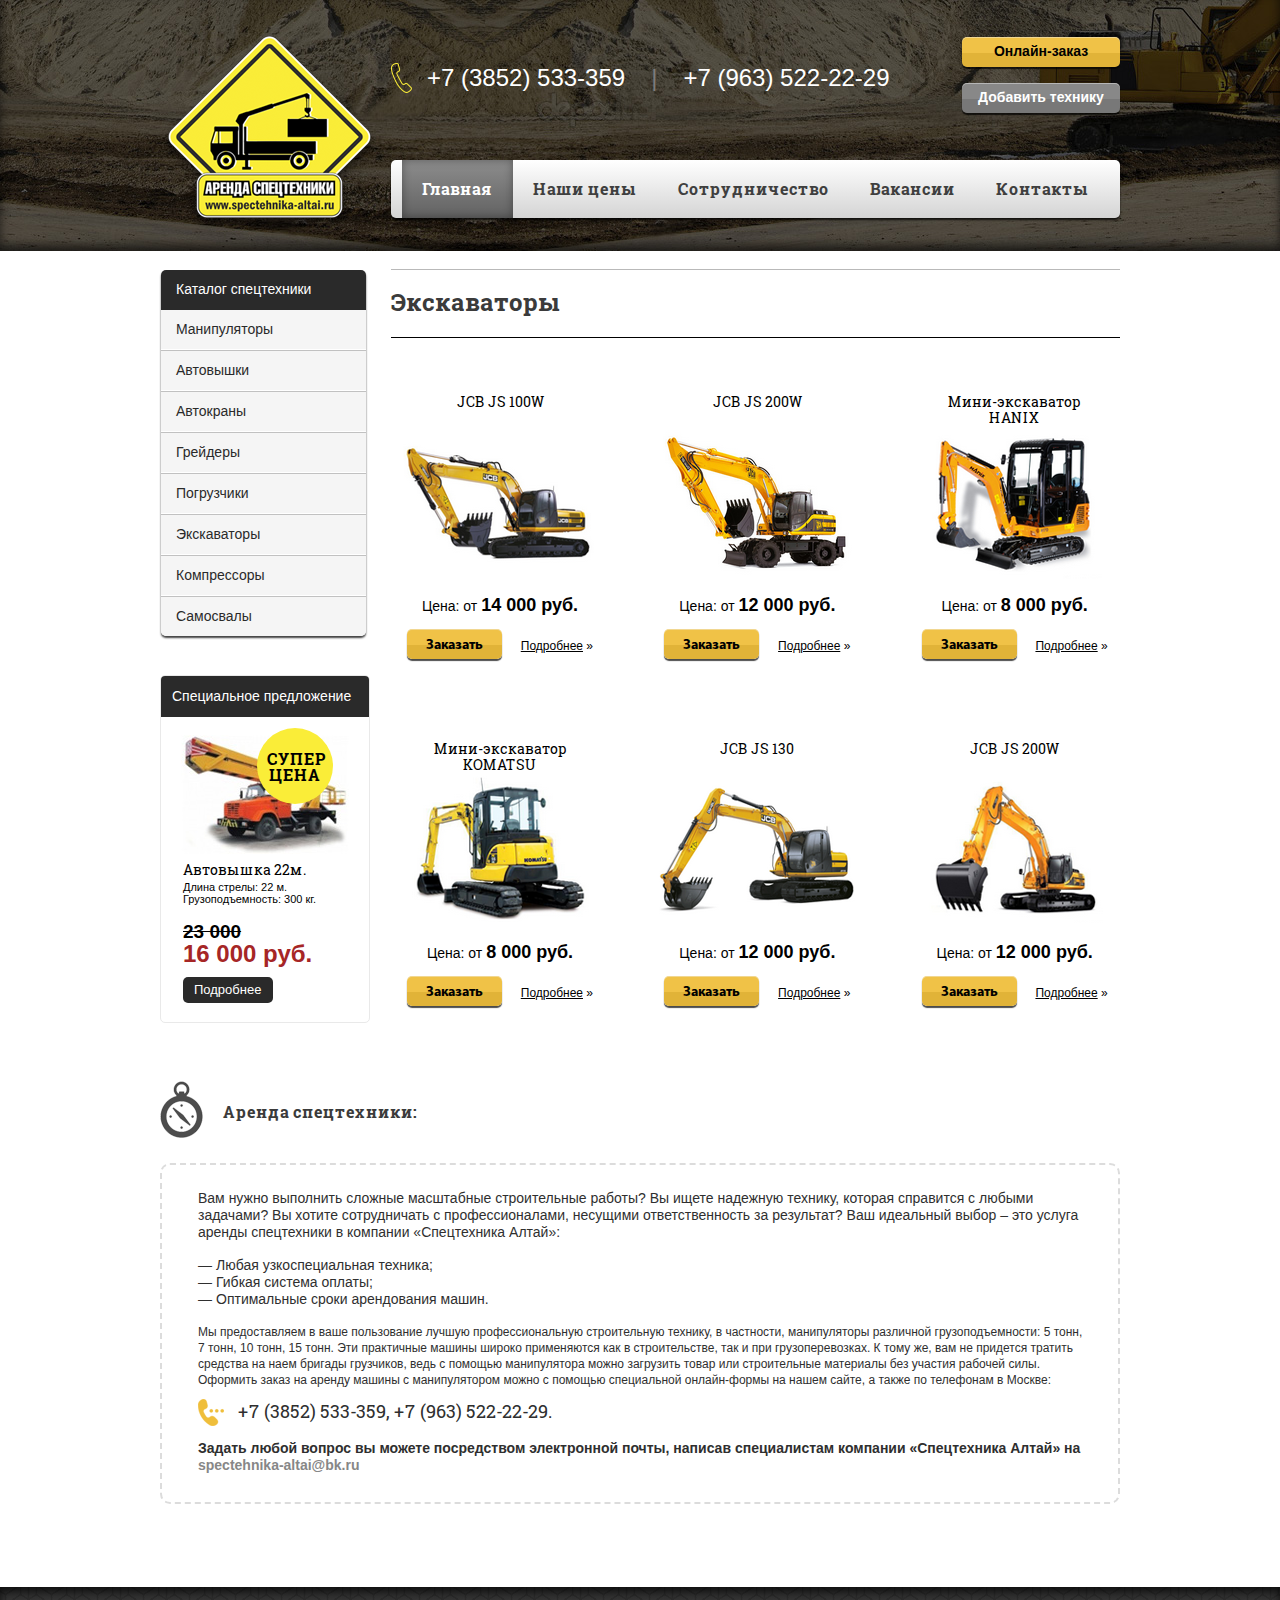
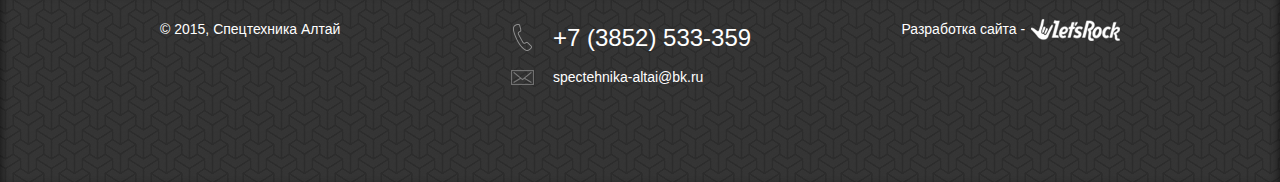
==== index.html @ f91bedd1 "original" ====
﻿<!DOCTYPE html>
<html>
<head>
	<title>Аренда спецтехники</title>
	<meta http-equiv="content-type" content="text/html; charset=utf-8">
	<meta name="viewport" content="width=1000, user-scalable=yes">
	<link href="./favicon.ico" rel="shortcut icon" type="image/x-icon">
	<link href="./css/style.css" rel="stylesheet" type="text/css" title="compact">
	<link href="./css/animate.css" rel="stylesheet" type="text/css" title="compact">
	<script type="text/javascript" src="./js/jquery.js"></script>
	<script type="text/javascript" src="./js/dynamic.js"></script>
</head>
<body>
	<div class="wrapper">
		<div class="header">
			<img src="./img/logo.png" width="219" height="198" class="logo" alt="">
			<ul class="phone">
				<li>+7 (3852) 533-359</li>
				<li>+7 (963) 522-22-29</li>
			</ul>
			<div class="buttons">
				<button class="request">Онлайн-заказ</button>
				<button class="add">Добавить технику</button>
			</div>
			<ul class="menu">
				<li class="active"><a href="#"><span>Главная</span></a></li>
				<li><a href="#"><span>Наши цены</span></a></li>
				<li><a href="#"><span>Сотрудничество</span></a></li>
				<li><a href="#"><span>Вакансии</span></a></li>
				<li><a href="#"><span>Контакты</span></a></li>
			</ul>
		</div>
		<div class="content">
			<div class="side">
				<div class="nav">
					<h3>Каталог спецтехники</h3>
					<ul>
						<li><a href="#">Манипуляторы</a></li>
						<li><a href="#">Автовышки</a></li>
						<li><a href="#">Автокраны</a></li>
						<li><a href="#">Грейдеры</a></li>
						<li><a href="#">Погрузчики</a></li>
						<li><a href="#">Экскаваторы</a></li>
						<li><a href="#">Компрессоры</a></li>
						<li><a href="#">Самосвалы</a></li>
					</ul>
				</div>
				<div class="special">
					<h3>Специальное предложение</h3>
					<div>
						<h6><span>Супер цена</span></h6>
						<img src="./pic/special.jpg" width="169" height="119" alt="">
					</div>
					<h5>Автовышка 22м.</h5>
					<p>Длина стрелы: 22 м.</p>
					<p>Грузоподъемность: 300 кг.</p>
					<h4><span>23 000</span> <strong>16 000 руб.</strong></h4>
					<button>Подробнее</button>
				</div>
			</div>
			<div class="core">
				<h1>Экскаваторы</h1>
				<ul class="grid">
					<li>
						<h3><a href="#"><span>JCB JS 100W</span></a></h3>
						<div>
							<img src="./pic/grid1.png" width="195" height="128" alt="">
						</div>
						<h4>Цена: от <strong>14 000 руб.</strong></h4>
						<button>Заказать</button>
						<h6><a href="#"><span>Подробнее</span></a></h6>
					</li>
					<li>
						<h3><a href="#"><span>JCB JS 200W</span></a></h3>
						<div>
							<img src="./pic/grid2.png" width="189" height="150" alt="">
						</div>
						<h4>Цена: от <strong>12 000 руб.</strong></h4>
						<button>Заказать</button>
						<h6><a href="#"><span>Подробнее</span></a></h6>
					</li>
					<li>
						<h3><a href="#">Мини-экскаватор <span>HANIX</span></a></h3>
						<div>
							<img src="./pic/grid3.png" width="174" height="150" alt="">
						</div>
						<h4>Цена: от <strong>8 000 руб.</strong></h4>
						<button>Заказать</button>
						<h6><a href="#"><span>Подробнее</span></a></h6>
					</li>
					<li>
						<h3><a href="#">Мини-экскаватор <span>KOMATSU</span></a></h3>
						<div>
							<img src="./pic/grid4.png" width="179" height="150" alt="">
						</div>
						<h4>Цена: от <strong>8 000 руб.</strong></h4>
						<button>Заказать</button>
						<h6><a href="#"><span>Подробнее</span></a></h6>
					</li>
					<li>
						<h3><a href="#"><span>JCB JS 130</span></a></h3>
						<div>
							<img src="./pic/grid5.png" width="196" height="142" alt="">
						</div>
						<h4>Цена: от <strong>12 000 руб.</strong></h4>
						<button>Заказать</button>
						<h6><a href="#"><span>Подробнее</span></a></h6>
					</li>
					<li>
						<h3><a href="#"><span>JCB JS 200W</span></a></h3>
						<div>
							<img src="./pic/grid6.png" width="177" height="143" alt="">
						</div>
						<h4>Цена: от <strong>12 000 руб.</strong></h4>
						<button>Заказать</button>
						<h6><a href="#"><span>Подробнее</span></a></h6>
					</li>
				</ul>
			</div>
		</div>
		<div class="lease">
			<h2>Аренда спецтехники:</h2>
			<div>
				<p>Вам нужно выполнить сложные масштабные строительные работы? Вы ищете надежную технику, которая справится с любыми задачами? Вы хотите сотрудничать с профессионалами, несущими ответственность за результат? Ваш идеальный выбор – это услуга аренды спецтехники в компании «Спецтехника Алтай»:</p>
				<ul>
					<li>Любая узкоспециальная техника;</li>
					<li>Гибкая система оплаты;</li>
					<li>Оптимальные сроки арендования машин.</li>
				</ul>
				</p>Мы предоставляем в ваше пользование лучшую профессиональную строительную технику, в частности, манипуляторы различной грузоподъемности: 5 тонн, 7 тонн, 10 тонн, 15 тонн. Эти практичные машины широко применяются как в строительстве, так и при грузоперевозках. К тому же, вам не придется тратить средства на наем бригады грузчиков, ведь с помощью манипулятора можно загрузить товар или строительные материалы без участия рабочей силы. Оформить заказ на аренду машины с манипулятором можно с помощью специальной онлайн-формы на нашем сайте, а также по телефонам в Москве:</p>
				<h5>+7 (3852) 533-359, +7 (963) 522-22-29.</h5>
				<h6>Задать любой вопрос вы можете посредством электронной почты, написав специалистам компании «Спецтехника Алтай» на <a href="#">spectehnika-altai@bk.ru</a></h6>
			</div>
		</div>
		<div class="clear"></div>
	</div>
	<div class="footer">
		<h6>© 2015, Спецтехника Алтай</h6>
		<div>
			<h3>+7 (3852) 533-359</h3>
			<p>spectehnika-altai@bk.ru</p>
		</div>
		<h5>Разработка сайта - <img src="./img/letsrock_logo.png" width="89" height="22" alt=""></h5>
	</div>
	<div class="fade"></div>
	<div class="modal animated" data-modal="request">
		<h3>Добавить технику</h3>
		<p><span>Ваше имя*</span> <input type="text"></p>
		<p><span>Ваш E-mail:*</span> <input type="text"></p>
		<p><span>Телефон:*</span> <input type="text"></p>
		<p><span>Наименование техники:*</span> <input type="text"></p>
		<h5>
			<span><em>Добавить фото</em></span>
			<input type="file">
		</h5>
		<p><span>Описание:*</span> <textarea cols="100" rows="5"></textarea></p>
		<button>Отправить</button>
		<h6>* - Поля обязательные к заполнению.</h6>
	</div>
	<div class="modal animated" data-modal="add">
		<h3>Online заказ</h3>
		<p><span>Ваше имя*</span> <input type="text"></p>
		<p><span>Ваш E-mail:*</span> <input type="text"></p>
		<p><span>Телефон:*</span> <input type="text"></p>
		<p><span>Сообщение:*</span> <textarea cols="100" rows="5"></textarea></p>
		<button>Отправить</button>
		<h6>* - Поля обязательные к заполнению.</h6>
	</div>
</body>
</html>
---- css/style.css ----
﻿/* Fonts */

@font-face {
    font-family:'Roboto Slab';
    src:url('../fonts/robotoslab.eot');
    src:url('../fonts/robotoslab.eot?#iefix') format('embedded-opentype'),
        url('../fonts/robotoslab.woff') format('woff'),
        url('../fonts/robotoslab.ttf') format('truetype');
    font-weight:normal;
    font-style:normal;
}
@font-face {
    font-family:'Roboto Slab';
    src:url('../fonts/robotoslabb.eot');
    src:url('../fonts/robotoslabb.eot?#iefix') format('embedded-opentype'),
        url('../fonts/robotoslabb.woff') format('woff'),
        url('../fonts/robotoslabb.ttf') format('truetype');
    font-weight:bold;
    font-style:normal;
}
@font-face {
    font-family:'Myriad Pro';
    src:url('../fonts/myriadprob.eot');
    src:url('../fonts/myriadprob.eot?#iefix') format('embedded-opentype'),
        url('../fonts/myriadprob.woff') format('woff'),
        url('../fonts/myriadprob.ttf') format('truetype');
    font-weight:bold;
    font-style:normal;
}

/* Default */

html {
	height:100%;
}
body {
	width:100%;
	height:100%;
	color:#000000;
	font-size:12px;
	line-height:16px;
	font-family:'Arial', sans-serif;
	padding:0;
	margin:0;
	background:#ffffff;
}
p {
	text-indent:0;
	padding:0;
	margin:0 0 16px;
}
table {
	margin:0 0 16px;
	border-collapse:collapse;
}
table td {
	padding:0;
}
:focus {
	outline:none;
}
img {
	padding:0;
	margin:0;
	border:0;
}
a {
	color:#000000;
	text-decoration:underline;
}
a:hover {
	text-decoration:none;
}
form {
	margin:0;
}
ul {
	margin:0 0 10px 16px;
	padding:0;
}
ul li {
	padding:0;
	list-style:none;
}
ol {
	margin:0 0 10px 18px;
	padding:0;
}
* +html ol {
	padding:0 0 0 5px;
}
ol li {
	padding:0 0 0 16px;
}
input, select, textarea {
	color:#000000;
	font-size:12px;
	font-family:'Arial', sans-serif;
	padding:0;
	margin:0;
	background:none;
	border:0;
	-moz-box-shadow:border-box;
	-webkit-box-shadow:border-box;
	box-sizing:border-box;
}
textarea {
	overflow:auto;
}
button {
	font-family:'Arial', sans-serif;
	margin:0;
	border:0;
	-moz-box-shadow:border-box;
	-webkit-box-shadow:border-box;
	box-sizing:border-box;
}
button::-moz-focus-inner {
	padding:0;
	border:0;
}
::-webkit-input-placeholder {
	color:#000000;
}
:-moz-placeholder {
	color:#000000;
}
::-moz-placeholder {
	color:#000000;
}
:-ms-input-placeholder {
	color:#000000;
}
.wrapper {
	position:relative;
	min-width:1000px;
	min-height:100%;
	margin:0 auto;
}

/* Header */

.header {
	position:relative;
	height:251px;
	background:url('../img/header_bg.jpg') no-repeat left top;
	-webkit-background-size:cover;
	-moz-background-size:cover;
	-o-background-size:cover;
	background-size:cover;
}
.header:before {
	content:'';
	position:absolute;
	left:0;
	top:0;
	width:100%;
	height:100%;
	-webkit-box-shadow:inset 0 -6px 10px rgba(0,0,0,0.62);
	-moz-box-shadow:inset 0 -6px 10px rgba(0,0,0,0.62);
	box-shadow:inset 0 -6px 10px rgba(0,0,0,0.62);
}
.header .logo {
	position:absolute;
	left:50%;
	top:33px;
	margin-left:-480px;
}
.header .phone {
	position:absolute;
	left:50%;
	top:63px;
	padding:1px 0 1px 36px;
	margin:0 0 0 -249px;
	background:url('../img/phone_icon.png') no-repeat left top;
}
.header .phone li {
	float:left;
	color:#ffffff;
	font-size:24px;
	line-height:28px;
}
.header .phone li:before {
	content:'|';
	color:#7c7c7c;
	padding:0 26px;
}
.header .phone li:first-child:before {
	display:none;
}
.header .buttons {
	position:absolute;
	top:37px;
	width:158px;
	right:50%;
	margin:0 -480px 0 0;
}
.header .buttons button {
	width:100%;
	font-size:14px;
	line-height:18px;
	font-weight:bold;
	text-align:center;
	cursor:pointer;
	padding:5px 12px 7px;
	margin:0 0 16px;
	-webkit-border-radius:5px;
	-moz-border-radius:5px;
	border-radius:5px;
	-webkit-box-shadow:inset 0 1px 0 rgba(243,243,243,0.43), 0 2px 1px rgba(0,0,0,0.7);
	-moz-box-shadow:inset 0 1px 0 rgba(243,243,243,0.43), 0 2px 1px rgba(0,0,0,0.7);
	box-shadow:inset 0 1px 0 rgba(243,243,243,0.43), 0 2px 1px rgba(0,0,0,0.7);
}
.header .buttons button.request {
	color:#000000;
	background:#f0c247;
	background:-moz-linear-gradient(top,  #f0c247 0%, #f0c247 53%, #e1b338 53%, #e1b338 100%, #e1e1e1 100%, #e1e1e1 100%);
	background:-webkit-gradient(linear, left top, left bottom, color-stop(0%,#f0c247), color-stop(53%,#f0c247), color-stop(53%,#e1b338), color-stop(100%,#e1b338), color-stop(100%,#e1e1e1), color-stop(100%,#e1e1e1));
	background:-webkit-linear-gradient(top,  #f0c247 0%,#f0c247 53%,#e1b338 53%,#e1b338 100%,#e1e1e1 100%,#e1e1e1 100%);
	background:-o-linear-gradient(top,  #f0c247 0%,#f0c247 53%,#e1b338 53%,#e1b338 100%,#e1e1e1 100%,#e1e1e1 100%);
	background:-ms-linear-gradient(top,  #f0c247 0%,#f0c247 53%,#e1b338 53%,#e1b338 100%,#e1e1e1 100%,#e1e1e1 100%);
	background:linear-gradient(to bottom,  #f0c247 0%,#f0c247 53%,#e1b338 53%,#e1b338 100%,#e1e1e1 100%,#e1e1e1 100%);
	filter:progid:DXImageTransform.Microsoft.gradient( startColorstr='#f0c247', endColorstr='#e1e1e1',GradientType=0 );
}
.header .buttons button.request:hover {
	background:#e1b338;
	background:-moz-linear-gradient(top,  #e1b338 0%, #e1b338 47%, #f0c247 47%, #f0c247 47%, #f0c247 100%, #888888 100%, #787878 100%);
	background:-webkit-gradient(linear, left top, left bottom, color-stop(0%,#e1b338), color-stop(47%,#e1b338), color-stop(47%,#f0c247), color-stop(47%,#f0c247), color-stop(100%,#f0c247), color-stop(100%,#888888), color-stop(100%,#787878));
	background:-webkit-linear-gradient(top,  #e1b338 0%,#e1b338 47%,#f0c247 47%,#f0c247 47%,#f0c247 100%,#888888 100%,#787878 100%);
	background:-o-linear-gradient(top,  #e1b338 0%,#e1b338 47%,#f0c247 47%,#f0c247 47%,#f0c247 100%,#888888 100%,#787878 100%);
	background:-ms-linear-gradient(top,  #e1b338 0%,#e1b338 47%,#f0c247 47%,#f0c247 47%,#f0c247 100%,#888888 100%,#787878 100%);
	background:linear-gradient(to bottom,  #e1b338 0%,#e1b338 47%,#f0c247 47%,#f0c247 47%,#f0c247 100%,#888888 100%,#787878 100%);
	filter:progid:DXImageTransform.Microsoft.gradient( startColorstr='#e1b338', endColorstr='#787878',GradientType=0 );
}
.header .buttons button.add {
	color:#ffffff;
	background:#888888;
	background:-moz-linear-gradient(top,  #888888 0%, #888888 53%, #787878 53%, #787878 100%, #e1b338 100%, #e1e1e1 100%);
	background:-webkit-gradient(linear, left top, left bottom, color-stop(0%,#888888), color-stop(53%,#888888), color-stop(53%,#787878), color-stop(100%,#787878), color-stop(100%,#e1b338), color-stop(100%,#e1e1e1));
	background:-webkit-linear-gradient(top,  #888888 0%,#888888 53%,#787878 53%,#787878 100%,#e1b338 100%,#e1e1e1 100%);
	background:-o-linear-gradient(top,  #888888 0%,#888888 53%,#787878 53%,#787878 100%,#e1b338 100%,#e1e1e1 100%);
	background:-ms-linear-gradient(top,  #888888 0%,#888888 53%,#787878 53%,#787878 100%,#e1b338 100%,#e1e1e1 100%);
	background:linear-gradient(to bottom,  #888888 0%,#888888 53%,#787878 53%,#787878 100%,#e1b338 100%,#e1e1e1 100%);
	filter:progid:DXImageTransform.Microsoft.gradient( startColorstr='#888888', endColorstr='#e1e1e1',GradientType=0 );
}
.header .buttons button.add:hover {
	background: #787878;
	background:-moz-linear-gradient(top,  #787878 0%, #787878 47%, #888888 47%, #888888 100%, #787878 100%, #e1b338 100%);
	background:-webkit-gradient(linear, left top, left bottom, color-stop(0%,#787878), color-stop(47%,#787878), color-stop(47%,#888888), color-stop(100%,#888888), color-stop(100%,#787878), color-stop(100%,#e1b338));
	background:-webkit-linear-gradient(top,  #787878 0%,#787878 47%,#888888 47%,#888888 100%,#787878 100%,#e1b338 100%);
	background:-o-linear-gradient(top,  #787878 0%,#787878 47%,#888888 47%,#888888 100%,#787878 100%,#e1b338 100%);
	background:-ms-linear-gradient(top,  #787878 0%,#787878 47%,#888888 47%,#888888 100%,#787878 100%,#e1b338 100%);
	background:linear-gradient(to bottom,  #787878 0%,#787878 47%,#888888 47%,#888888 100%,#787878 100%,#e1b338 100%);
	filter:progid:DXImageTransform.Microsoft.gradient( startColorstr='#787878', endColorstr='#e1b338',GradientType=0 );
}
.header .menu {
	overflow:hidden;
	position:absolute;
	left:50%;
	top:160px;
	width:729px;
	text-align:center;
	margin:0 0 0 -249px;
	-webkit-box-shadow:0 2px 2px rgba(0,0,0,0.75);
	-moz-box-shadow:0 2px 2px rgba(0,0,0,0.75);
	box-shadow:0 2px 2px rgba(0,0,0,0.75);
	background:#ffffff;
	background:-moz-linear-gradient(top,  #ffffff 0%, #d4d4d4 100%);
	background:-webkit-gradient(linear, left top, left bottom, color-stop(0%,#ffffff), color-stop(100%,#d4d4d4));
	background:-webkit-linear-gradient(top,  #ffffff 0%,#d4d4d4 100%);
	background:-o-linear-gradient(top,  #ffffff 0%,#d4d4d4 100%);
	background:-ms-linear-gradient(top,  #ffffff 0%,#d4d4d4 100%);
	background:linear-gradient(to bottom,  #ffffff 0%,#d4d4d4 100%);
	filter:progid:DXImageTransform.Microsoft.gradient( startColorstr='#ffffff', endColorstr='#d4d4d4',GradientType=0 );
	-webkit-border-radius:5px;
	-moz-border-radius:5px;
	border-radius:5px;
}
.header .menu li {
	display:inline-block;
	vertical-align:top;
	margin:0 0 0 -3px;
}
.header .menu li:first-child {
	margin-left:0;
}
.header .menu li a {
	display:block;
	color:#3f3f3f;
	font-size:16px;
	line-height:20px;
	font-weight:bold;
	font-family:'Roboto Slab', serif;
	text-decoration:none;
	padding:19px 21px 19px 20px;
}
.header .menu li a:hover span {
	text-decoration:underline;
}
.header .menu li.active a {
	color:#ffffff;
	background:#8d8d8d;
	background:-moz-linear-gradient(top,  #8d8d8d 0%, #626262 100%);
	background:-webkit-gradient(linear, left top, left bottom, color-stop(0%,#8d8d8d), color-stop(100%,#626262));
	background:-webkit-linear-gradient(top,  #8d8d8d 0%,#626262 100%);
	background:-o-linear-gradient(top,  #8d8d8d 0%,#626262 100%);
	background:-ms-linear-gradient(top,  #8d8d8d 0%,#626262 100%);
	background:linear-gradient(to bottom,  #8d8d8d 0%,#626262 100%);
	filter:progid:DXImageTransform.Microsoft.gradient( startColorstr='#8d8d8d', endColorstr='#626262',GradientType=0 );
	-webkit-box-shadow:inset 0 0 10px rgba(0,0,0,0.35);
	-moz-box-shadow:inset 0 0 10px rgba(0,0,0,0.35);
	box-shadow:inset 0 0 10px rgba(0,0,0,0.35);
}
.header .menu li.active a:hover span {
	text-decoration:none;
}

/* Index */

.content {
	position:relative;
	clear:both;
	overflow:hidden;
	width:960px;
	padding:18px 20px 21px;
	margin:0 auto;
}
.side {
	float:left;
	width:210px;
	margin:1px 0 0;
}
.side .nav {
	overflow:hidden;
	position:relative;
	margin:0 4px 39px 1px;
	-webkit-border-radius:5px;
	-moz-border-radius:5px;
	border-radius:5px;
	-webkit-box-shadow:0 2px 2px rgba(0,0,0,0.75);
	-moz-box-shadow:0 2px 2px rgba(0,0,0,0.75);
	box-shadow:0 2px 2px rgba(0,0,0,0.75);
}
.side .nav h3 {
	color:#ffffff;
	font-size:14px;
	line-height:17px;
	font-weight:normal;
	padding:11px 15px 12px;
	margin:0;
	background:#2a2a2a;
}
.side .nav ul {
	margin:0;
}
.side .nav ul li a {
	display:block;
	color:#2a2a2a;
	font-size:14px;
	line-height:17px;
	text-decoration:none;
	padding:11px 15px;
	background:#f5f5f5;
	border-top:1px solid #c1c1c1;
	border-bottom:1px solid #ffffff;
	transition:all 0.05s ease-in-out;
	-webkit-transition:all 0.05s ease-in-out;
	-moz-transition:all 0.05s ease-in-out;
	-o-transition:all 0.05s ease-in-out;
}
.side .nav ul li a:hover {
	background:#d7d7d7;
	border-top:1px solid #c9c9c9;
}
.side .nav ul li:first-child a {
	border-top-width:0;
}
.side .nav ul li:last-child a {
	border-bottom-width:0;
}
.side .special {
	overflow:hidden;
	padding:0 0 19px;
	margin:0 0 30px;
	background:#ffffff;
	border:1px solid #e9e9e9;
	-webkit-border-radius:5px;
	-moz-border-radius:5px;
	border-radius:5px;
}
.side .special h3 {
	color:#ffffff;
	font-size:14px;
	line-height:17px;
	font-weight:normal;
	padding:12px 11px 12px;
	margin:0 0 12px;
	background:#2a2a2a;
}
.side .special > div {
	position:relative;
	height:130px;
	margin:0 15px 3px;
}
.side .special > div img {
	position:absolute;
	top:0;
	right:0;
	bottom:0;
	left:0;
	max-width:178px;
	max-height:130px;
	margin:auto;
}
.side .special > div h6 {
	position:absolute;
	right:21px;
	top:-1px;
	z-index:1;
	width:76px;
	height:76px;
	font-size:16px;
	line-height:16px;
	font-family:'Roboto Slab', serif;
	text-align:center;
	text-transform:uppercase;
	padding:0;
	margin:0;
	background:#faed38;
	-webkit-border-radius:50%;
	-moz-border-radius:50%;
	border-radius:50%;
}
.side .special > div h6 span {
	position:absolute;
	left:10px;
	top:50%;
	display:block;
	width:56px;
	margin-top:-15px;
}
.side .special h5 {
	font-size:14px;
	line-height:16px;
	font-weight:normal;
	font-family:'Roboto Slab', serif;
	padding:0;
	margin:0 22px 3px;
}
.side .special p {
	font-size:11px;
	line-height:12px;
	margin:0 22px;
}
.side .special h4 {
	font-size:19px;
	line-height:22px;
	padding:0;
	margin:16px 22px 0;
}
.side .special h4 span {
	display:block;
	text-decoration:line-through;
}
.side .special h4 strong {
	display:block;
	color:#a62626;
	font-size:24px;
	line-height:24px;
	margin:-1px 0 0;
}
.side .special button {
	color:#ffffff;
	font-size:13px;
	line-height:16px;
	cursor:pointer;
	padding:5px 12px 5px 11px;
	margin:11px 22px 0;
	background:#2a2a2a;
	-webkit-border-radius:5px;
	-moz-border-radius:5px;
	border-radius:5px;
	transition:all 0.05s ease-in-out;
	-webkit-transition:all 0.05s ease-in-out;
	-moz-transition:all 0.05s ease-in-out;
	-o-transition:all 0.05s ease-in-out;
}
.side .special button:hover {
	color:#2a2a2a;
	background:#e1b338;
}
.core {
	float:right;
	width:729px;
	margin:0 0 30px;
}
.core h1 {
	color:#3b3b3b;
	font-size:24px;
	line-height:27px;
	font-family:'Roboto Slab', serif;
	padding:19px 0 21px;
	margin:0 0 29px;
	border-top:1px solid #b9b9b9;
	border-bottom:1px solid #000000;
}
.core p {
	color:#2a2a2a;
	font-size:12px;
	line-height:14px;
	margin:0 0 15px;
}
.breadcrumbs {
	position:relative;
	z-index:1;
	text-align:right;
	padding:0 0 13px;
	margin:-5px 0 -1px;
	border-bottom:1px solid #d9d9d9;
}
.breadcrumbs li {
	display:inline-block;
	vertical-align:top;
	color:#e1b338;
	font-size:11px;
	padding:0 0 0 11px;
	margin:0 0 2px 12px;
	background:url('../img/back_icon.png') no-repeat left 4px;
}
.breadcrumbs li.current {
	background:url('../img/breadcrumbs_current.png') no-repeat left 4px;
}
.breadcrumbs li:first-child {
	margin-left:0;
}
.breadcrumbs li a {
	color:#3b3b3b;
}
.grid {
	width:764px;
	margin:0 0 0 -14px;
}
.grid li {
	position:relative;
	display:inline-block;
	width:216px;
	vertical-align:top;
	background:#ffffff;
	padding:29px 14px 11px;
	margin:-3px 8px 29px 0;
	border:1px solid transparent;
	-webkit-border-radius:5px;
	-moz-border-radius:5px;
	border-radius:5px;
	transition:all 0.05s ease-in-out;
	-webkit-transition:all 0.05s ease-in-out;
	-moz-transition:all 0.05s ease-in-out;
	-o-transition:all 0.05s ease-in-out;
}
.grid li:nth-child(3n) {
	margin-right:-3px;
}
.grid li:hover {
	border:1px solid #4b4b4b;
}
.grid li:after {
	display:none;
	content:'';
	position:absolute;
	left:50%;
	bottom:-14px;
	width:237px;
	height:14px;
	margin-left:-118px;
	background:url('../img/grid_li_shadow.png') no-repeat left top;
}
.grid li:hover:after {
	display:block;
}
.grid li h3 {
	overflow:hidden;
	height:32px;
	color:#3b3b3b;
	font-size:14px;
	line-height:16px;
	font-weight:normal;
	font-family:'Roboto Slab', serif;
	text-align:center;
	padding:0;
	margin:0 15px 1px;
}
.grid li h3 span {
	display:block;
	text-transform:uppercase;
}
.grid li h3 a {
	text-decoration:none;
}
.grid li:hover h3 a {
	text-decoration:underline;
}
.grid li > div {
	position:relative;
	width:216px;
	height:154px;
	margin:0 0 15px;
}
.grid li > div img {
	position:absolute;
	top:0;
	right:0;
	bottom:0;
	left:0;
	max-width:216px;
	max-height:154px;
	margin:auto;
}
.grid li h4 {
	font-size:14px;
	line-height:18px;
	font-weight:normal;
	text-align:center;
	padding:0;
	margin:0 5px 14px;
}
.grid li h4 strong {
	font-size:18px;
}
.grid li button {
	color:#010101;
	font-size:14px;
	line-height:18px;
	font-weight:bold;
	font-family:'Myriad Pro', sans-serif;
	text-align:center;
	cursor:pointer;
	padding:8px 19px 4px;
	margin:0 0 14px 15px;
	background:#f0c247;
	background:-moz-linear-gradient(top,  #f0c247 0%, #f0c247 53%, #e1b338 53%, #e1b338 100%, #e1e1e1 100%, #e1e1e1 100%);
	background:-webkit-gradient(linear, left top, left bottom, color-stop(0%,#f0c247), color-stop(53%,#f0c247), color-stop(53%,#e1b338), color-stop(100%,#e1b338), color-stop(100%,#e1e1e1), color-stop(100%,#e1e1e1));
	background:-webkit-linear-gradient(top,  #f0c247 0%,#f0c247 53%,#e1b338 53%,#e1b338 100%,#e1e1e1 100%,#e1e1e1 100%);
	background:-o-linear-gradient(top,  #f0c247 0%,#f0c247 53%,#e1b338 53%,#e1b338 100%,#e1e1e1 100%,#e1e1e1 100%);
	background:-ms-linear-gradient(top,  #f0c247 0%,#f0c247 53%,#e1b338 53%,#e1b338 100%,#e1e1e1 100%,#e1e1e1 100%);
	background:linear-gradient(to bottom,  #f0c247 0%,#f0c247 53%,#e1b338 53%,#e1b338 100%,#e1e1e1 100%,#e1e1e1 100%);
	filter:progid:DXImageTransform.Microsoft.gradient( startColorstr='#f0c247', endColorstr='#e1e1e1',GradientType=0 );
	-webkit-border-radius:5px;
	-moz-border-radius:5px;
	border-radius:5px;
	-webkit-box-shadow:inset 0 1px 0 rgba(243,243,243,0.43), 0 2px 1px rgba(0,0,0,0.7);
	-moz-box-shadow:inset 0 1px 0 rgba(243,243,243,0.43), 0 2px 1px rgba(0,0,0,0.7);
	box-shadow:inset 0 1px 0 rgba(243,243,243,0.43), 0 2px 1px rgba(0,0,0,0.7);
}
.grid li button:hover {
	background:#e1b338;
	background:-moz-linear-gradient(top,  #e1b338 0%, #e1b338 47%, #f0c247 47%, #f0c247 47%, #f0c247 100%, #888888 100%, #787878 100%);
	background:-webkit-gradient(linear, left top, left bottom, color-stop(0%,#e1b338), color-stop(47%,#e1b338), color-stop(47%,#f0c247), color-stop(47%,#f0c247), color-stop(100%,#f0c247), color-stop(100%,#888888), color-stop(100%,#787878));
	background:-webkit-linear-gradient(top,  #e1b338 0%,#e1b338 47%,#f0c247 47%,#f0c247 47%,#f0c247 100%,#888888 100%,#787878 100%);
	background:-o-linear-gradient(top,  #e1b338 0%,#e1b338 47%,#f0c247 47%,#f0c247 47%,#f0c247 100%,#888888 100%,#787878 100%);
	background:-ms-linear-gradient(top,  #e1b338 0%,#e1b338 47%,#f0c247 47%,#f0c247 47%,#f0c247 100%,#888888 100%,#787878 100%);
	background:linear-gradient(to bottom,  #e1b338 0%,#e1b338 47%,#f0c247 47%,#f0c247 47%,#f0c247 100%,#888888 100%,#787878 100%);
	filter:progid:DXImageTransform.Microsoft.gradient( startColorstr='#e1b338', endColorstr='#787878',GradientType=0 );
}
.grid li h6 {
	position:absolute;
	right:29px;
	bottom:30px;
	color:#3b3b3b;
	font-size:12px;
	line-height:15px;
	font-weight:normal;
	padding:0;
	margin:0;
}
.grid li h6 a {
	text-decoration:none;
}
.grid li h6 a:after {
	content:' »';
}
.grid li h6 a span {
	text-decoration:underline;
}
.grid li h6 a:hover span {
	text-decoration:none;
}
.lease {
	position:relative;
	width:960px;
	padding:0 20px 33px;
	margin:-10px auto 30px;
}
.lease h2 {
	position:relative;
	color:#3b3b3b;
	font-size:16px;
	line-height:20px;
	font-family:'Roboto Slab', serif;
	padding:0 0 0 63px;
	margin:0 0 41px;
}
.lease h2:before {
	content:url('../img/clock_icon.png');
	position:absolute;
	left:0;
	top:50%;
	margin-top:-31px;
}
.lease > div {
	color:#2f2f2f;
	padding:25px 32px 12px 36px;
	margin:0 0 20px;
	border:2px dashed #dcdcdc;
	-webkit-border-radius:10px;
	-moz-border-radius:10px;
	border-radius:10px;
}
.lease p {
	font-size:14px;
	line-height:17px;
	margin:0 0 16px;
}
.lease ul {
	margin:0 0 16px;
}
.lease ul li {
	position:relative;
	padding:0 0 0 18px;
	font-size:14px;
	line-height:17px;
}
.lease ul li:before {
	content:'—';
	position:absolute;
	left:0;
	top:0;
}
.lease h5 {
	position:relative;
	font-size:18px;
	line-height:21px;
	font-weight:normal;
	font-family:'Roboto Slab', serif;
	padding:0 0 0 40px;
	margin:-3px 0 18px;
}
.lease h5:before {
	content:url('../img/phone_icon_big.png');
	position:absolute;
	left:0;
	top:-2px;
}
.lease h6 {
	font-size:14px;
	line-height:17px;
	padding:0;
	margin:0 0 16px;
}
.lease h6 a {
	color:#878787;
	text-decoration:none;
}
.lease h6 a:hover {
	text-decoration:underline;
}
.catalog {
	width:718px;
	margin:58px 0 -14px 10px;
}
.catalog li {
	position:relative;
	display:inline-block;
	width:187px;
	vertical-align:top;
	margin:0 66px 85px 0;
}
.catalog li:nth-child(3n) {
	margin-right:-3px;
}
.catalog li h3 {
	position:relative;
	color:#3b3b3b;
	font-size:14px;
	line-height:16px;
	font-weight:normal;
	font-family:'Roboto Slab', serif;
	text-align:center;
	padding:0;
	margin:0 0 12px;
}
.catalog li > div {
	overflow:hidden;
	position:relative;
	width:187px;
	height:143px;
	margin:0 0 16px;
	-webkit-border-radius:8px;
	-moz-border-radius:8px;
	border-radius:8px;
}
.catalog li > div img {
	position:absolute;
	left:0;
	top:0;
	min-width:187px;
	min-height:143px;
}
.catalog li h4 {
	font-size:14px;
	line-height:18px;
	font-weight:normal;
	text-align:center;
	padding:0;
	margin:0 0 14px;
}
.catalog li h4 span {
	font-size:18px;
}
.catalog li button {
	color:#010101;
	font-size:14px;
	line-height:18px;
	font-weight:bold;
	font-family:'Myriad Pro', sans-serif;
	text-align:center;
	cursor:pointer;
	padding:8px 19px 4px;
	margin:0;
	background:#f0c247;
	background:-moz-linear-gradient(top,  #f0c247 0%, #f0c247 53%, #e1b338 53%, #e1b338 100%, #e1e1e1 100%, #e1e1e1 100%);
	background:-webkit-gradient(linear, left top, left bottom, color-stop(0%,#f0c247), color-stop(53%,#f0c247), color-stop(53%,#e1b338), color-stop(100%,#e1b338), color-stop(100%,#e1e1e1), color-stop(100%,#e1e1e1));
	background:-webkit-linear-gradient(top,  #f0c247 0%,#f0c247 53%,#e1b338 53%,#e1b338 100%,#e1e1e1 100%,#e1e1e1 100%);
	background:-o-linear-gradient(top,  #f0c247 0%,#f0c247 53%,#e1b338 53%,#e1b338 100%,#e1e1e1 100%,#e1e1e1 100%);
	background:-ms-linear-gradient(top,  #f0c247 0%,#f0c247 53%,#e1b338 53%,#e1b338 100%,#e1e1e1 100%,#e1e1e1 100%);
	background:linear-gradient(to bottom,  #f0c247 0%,#f0c247 53%,#e1b338 53%,#e1b338 100%,#e1e1e1 100%,#e1e1e1 100%);
	filter:progid:DXImageTransform.Microsoft.gradient( startColorstr='#f0c247', endColorstr='#e1e1e1',GradientType=0 );
	-webkit-border-radius:5px;
	-moz-border-radius:5px;
	border-radius:5px;
	-webkit-box-shadow:inset 0 1px 0 rgba(243,243,243,0.43), 0 2px 1px rgba(0,0,0,0.7);
	-moz-box-shadow:inset 0 1px 0 rgba(243,243,243,0.43), 0 2px 1px rgba(0,0,0,0.7);
	box-shadow:inset 0 1px 0 rgba(243,243,243,0.43), 0 2px 1px rgba(0,0,0,0.7);
}
.catalog li button:hover {
	background:#e1b338;
	background:-moz-linear-gradient(top,  #e1b338 0%, #e1b338 47%, #f0c247 47%, #f0c247 47%, #f0c247 100%, #888888 100%, #787878 100%);
	background:-webkit-gradient(linear, left top, left bottom, color-stop(0%,#e1b338), color-stop(47%,#e1b338), color-stop(47%,#f0c247), color-stop(47%,#f0c247), color-stop(100%,#f0c247), color-stop(100%,#888888), color-stop(100%,#787878));
	background:-webkit-linear-gradient(top,  #e1b338 0%,#e1b338 47%,#f0c247 47%,#f0c247 47%,#f0c247 100%,#888888 100%,#787878 100%);
	background:-o-linear-gradient(top,  #e1b338 0%,#e1b338 47%,#f0c247 47%,#f0c247 47%,#f0c247 100%,#888888 100%,#787878 100%);
	background:-ms-linear-gradient(top,  #e1b338 0%,#e1b338 47%,#f0c247 47%,#f0c247 47%,#f0c247 100%,#888888 100%,#787878 100%);
	background:linear-gradient(to bottom,  #e1b338 0%,#e1b338 47%,#f0c247 47%,#f0c247 47%,#f0c247 100%,#888888 100%,#787878 100%);
	filter:progid:DXImageTransform.Microsoft.gradient( startColorstr='#e1b338', endColorstr='#787878',GradientType=0 );
}
.catalog li h6 {
	position:absolute;
	right:0;
	bottom:5px;
	color:#3b3b3b;
	font-size:12px;
	line-height:15px;
	font-weight:normal;
	padding:0;
	margin:0;
}
.catalog li h6 a {
	text-decoration:none;
}
.catalog li h6 a:after {
	content:' »';
}
.catalog li h6 a span {
	text-decoration:underline;
}
.catalog li h6 a:hover span {
	text-decoration:none;
}
.textblock {
	margin:-9px 0 0;
}
.textblock > div {
	margin:0 0 39px;
}
.textblock > div > div {
	padding:22px 0 0;
	margin:29px 0 0;
	border-top:3px dashed #dcdcdc;
}
.textblock > div > div:first-child {
	padding-top:0;
	margin-top:0;
	border-top-width:0;
}
.textblock > div h3 {
	color:#3b3b3b;
	font-size:16px;
	line-height:19px;
	font-family:'Roboto Slab', serif;
	padding:0;
	margin:0 0 21px;
}
.textblock > div p {
	font-size:12px;
	line-height:16px;
	margin:0 0 16px;
}
.textblock > div h6 {
	color:#3b3b3b;
	font-size:12px;
	line-height:16px;
	font-weight:normal;
	padding:0;
	margin:0 0 16px;
}
.textblock > div h6 a {
	color:#3b3b3b;
	text-decoration:none;
	padding:0 12px 0 0;
	background:url('../img/more_arrow.png') no-repeat right 2px;
}
.textblock > div h6 a span {
	text-decoration:underline;
}
.textblock > div h6 a:hover span {
	text-decoration:none;
}
.textblock table {
	width:100%;
	color:#3b3b3b;
	margin:0 0 27px;
}
.textblock table th {
	font-size:14px;
	line-height:14px;
	font-family:'Roboto Slab', serif;
	padding:7px 10px 8px;
	border-left:1px solid #b2b2b2;
}
.textblock table th:first-child {
	border-left-width:0;
}
.textblock table td {
	font-size:14px;
	line-height:14px;
	font-family:'Roboto Slab', serif;
	padding:10px 17px 9px 19px;
	border-top:1px solid #b2b2b2;
	border-left:1px solid #b2b2b2;
}
.textblock table td:first-child {
	padding-left:0;
	border-left-width:0;
}
.textblock table tr:last-child td {
	padding-bottom:20px;
}
.textblock h2 {
	color:#3b3b3b;
	font-size:16px;
	line-height:19px;
	font-family:'Roboto Slab', serif;
	padding:0;
	margin:0 0 24px;
}
.textblock ul {
	margin:0 0 16px;
}
.textblock ul li {
	position:relative;
	font-size:12px;
	line-height:16px;
	padding:0 0 0 16px;
}
.textblock ul li:before {
	content:'—';
	position:absolute;
	left:0;
	top:0;
}
.content h6.back {
	color:#3b3b3b;
	font-size:12px;
	line-height:16px;
	font-weight:normal;
	text-align:right;
	padding:0;
	margin:-3px 0 13px;
}
.content h6.back a {
	color:#3b3b3b;
	text-decoration:none;
	padding:0 0 0 12px;
	background:url('../img/back_icon.png') no-repeat left 2px;
}
.content h6.back a span {
	text-decoration:underline;
}
.content h6.back a:hover span {
	text-decoration:none;
}
.product {
	margin:0 0 30px;
}
.product h2 {
	color:#3b3b3b;
	font-size:18px;
	line-height:21px;
	font-family:'Roboto Slab', serif;
	padding:0;
	margin:50px 0 24px;
}
.product h1 {
	margin:0;
	border-top-width:0;
}
.product > div {
	margin:0 0 36px;
	border-top:1px solid #000000;
}
.product > div.description {
	padding:10px 0 22px;
	margin:0 0 35px;
	border-top-width:0;
	border-bottom:1px solid #000000;
}
.product > div > div {
	border-bottom:1px solid #000000;
}
.product > div > div h3 {
	position:relative;
	color:#3b3b3b;
	font-size:18px;
	line-height:21px;
	font-family:'Roboto Slab', serif;
	padding:13px 0 15px 28px;
	margin:0;
	border-bottom:1px solid #000000;
}
.product > div > div h3:before {
	content:'';
	position:absolute;
	left:0;
	top:17px;
	width:13px;
	height:13px;
	background:url('../img/product_h3.png') no-repeat left top;
}
.product > div > div > div {
	position:relative;
	clear:both;
	overflow:hidden;
}
.product > div > div > div:before {
	content:'';
	position:absolute;
	left:259px;
	top:0;
	width:1px;
	height:100%;
	background:#000000;
}
.product .picture {
	position:relative;
	float:left;
	width:240px;
	margin:26px 0;
}
.product .picture .big {
	position:relative;
	width:240px;
	height:180px;
}
.product .picture .big img {
	position:absolute;
	top:0;
	right:0;
	bottom:0;
	left:0;
	max-width:240px;
	max-height:180px;
	margin:auto;
}
.product .picture .preview {
	white-space:nowrap;
	padding:13px 0 0;
	margin:0 0 -6px;
}
.product .picture .preview li {
	overflow:hidden;
	position:relative;
	display:inline-block;
	width:57px;
	height:57px;
	vertical-align:top;
	margin:0 -3px 0 5px;
	-webkit-border-radius:5px;
	-moz-border-radius:5px;
	border-radius:5px;
}
.product .picture .preview li:first-child {
	margin-left:0;
}
.product .picture .preview li img {
	position:absolute;
	left:0;
	top:0;
	min-width:57px;
	min-height:57px;
}
.product .picture .preview li a {
	position:relative;
	z-index:1;
	display:block;
	width:55px;
	height:55px;
	border:1px solid transparent;
	-webkit-border-radius:5px;
	-moz-border-radius:5px;
	border-radius:5px;
}
.product .picture .preview li.active a {
	border:1px solid #000000;
}
.product .information {
	float:right;
	width:445px;
	padding:12px 0 27px 34px;
}
.product .information > div {
	height:30px;
	padding:0 0 15px;
	margin:0 0 21px;
	border-bottom:3px dashed #dcdcdc;
}
.product .information > div h5 {
	float:left;
	font-size:14px;
	line-height:18px;
	padding:7px 0 5px;
	margin:0;
}
.product .information > div h5 span {
	font-size:18px;
}
.product .information > div button {
	float:right;
	color:#010101;
	font-size:14px;
	line-height:18px;
	font-weight:bold;
	font-family:'Myriad Pro', sans-serif;
	text-align:center;
	cursor:pointer;
	padding:8px 19px 4px;
	margin:0;
	background:#f0c247;
	background:-moz-linear-gradient(top,  #f0c247 0%, #f0c247 53%, #e1b338 53%, #e1b338 100%, #e1e1e1 100%, #e1e1e1 100%);
	background:-webkit-gradient(linear, left top, left bottom, color-stop(0%,#f0c247), color-stop(53%,#f0c247), color-stop(53%,#e1b338), color-stop(100%,#e1b338), color-stop(100%,#e1e1e1), color-stop(100%,#e1e1e1));
	background:-webkit-linear-gradient(top,  #f0c247 0%,#f0c247 53%,#e1b338 53%,#e1b338 100%,#e1e1e1 100%,#e1e1e1 100%);
	background:-o-linear-gradient(top,  #f0c247 0%,#f0c247 53%,#e1b338 53%,#e1b338 100%,#e1e1e1 100%,#e1e1e1 100%);
	background:-ms-linear-gradient(top,  #f0c247 0%,#f0c247 53%,#e1b338 53%,#e1b338 100%,#e1e1e1 100%,#e1e1e1 100%);
	background:linear-gradient(to bottom,  #f0c247 0%,#f0c247 53%,#e1b338 53%,#e1b338 100%,#e1e1e1 100%,#e1e1e1 100%);
	filter:progid:DXImageTransform.Microsoft.gradient( startColorstr='#f0c247', endColorstr='#e1e1e1',GradientType=0 );
	-webkit-border-radius:5px;
	-moz-border-radius:5px;
	border-radius:5px;
	-webkit-box-shadow:inset 0 1px 0 rgba(243,243,243,0.43), 0 2px 1px rgba(0,0,0,0.7);
	-moz-box-shadow:inset 0 1px 0 rgba(243,243,243,0.43), 0 2px 1px rgba(0,0,0,0.7);
	box-shadow:inset 0 1px 0 rgba(243,243,243,0.43), 0 2px 1px rgba(0,0,0,0.7);
}
.product .information > div button:hover {
	background:#e1b338;
	background:-moz-linear-gradient(top,  #e1b338 0%, #e1b338 47%, #f0c247 47%, #f0c247 47%, #f0c247 100%, #888888 100%, #787878 100%);
	background:-webkit-gradient(linear, left top, left bottom, color-stop(0%,#e1b338), color-stop(47%,#e1b338), color-stop(47%,#f0c247), color-stop(47%,#f0c247), color-stop(100%,#f0c247), color-stop(100%,#888888), color-stop(100%,#787878));
	background:-webkit-linear-gradient(top,  #e1b338 0%,#e1b338 47%,#f0c247 47%,#f0c247 47%,#f0c247 100%,#888888 100%,#787878 100%);
	background:-o-linear-gradient(top,  #e1b338 0%,#e1b338 47%,#f0c247 47%,#f0c247 47%,#f0c247 100%,#888888 100%,#787878 100%);
	background:-ms-linear-gradient(top,  #e1b338 0%,#e1b338 47%,#f0c247 47%,#f0c247 47%,#f0c247 100%,#888888 100%,#787878 100%);
	background:linear-gradient(to bottom,  #e1b338 0%,#e1b338 47%,#f0c247 47%,#f0c247 47%,#f0c247 100%,#888888 100%,#787878 100%);
	filter:progid:DXImageTransform.Microsoft.gradient( startColorstr='#e1b338', endColorstr='#787878',GradientType=0 );
}
.product .information ul {
	margin:0;
}
.product .information ul li {
	position:relative;
	font-size:14px;
	line-height:18px;
	padding:0 0 0 20px;
	margin:0 0 18px;
}
.product .information ul li:before {
	content:'';
	position:absolute;
	left:0;
	top:8px;
	width:3px;
	height:3px;
	background:#262525;
}
.product h6 {
	color:#2a2a2a;
	font-size:12px;
	line-height:16px;
	padding:0;
	margin:0 0 12px;
}
.product h4 {
	position:relative;
	font-size:18px;
	line-height:21px;
	font-weight:normal;
	font-family:'Roboto Slab', serif;
	padding:0 0 0 47px;
	margin:0 0 18px;
}
.product h4:before {
	content:url('../img/phone_icon_big.png');
	position:absolute;
	left:0;
	top:0;
}

/* Footer */

.clear {
	clear:both;
	overflow:hidden;
	height:195px;
}
.footer {
	position:relative;
	min-width:1000px;
	color:#ffffff;
	height:195px;
	margin:-195px 0 0;
	background:url('../img/footer_bg.png') repeat;
}
.footer:before {
	content:'';
	position:absolute;
	left:0;
	top:0;
	width:100%;
	height:100%;
	-webkit-box-shadow:inset 0 5px 10px rgba(0,0,0,0.75);
	-moz-box-shadow:inset 0 5px 10px rgba(0,0,0,0.75);
	box-shadow:inset 0 5px 10px rgba(0,0,0,0.75);
}
.footer h6 {
	position:absolute;
	left:50%;
	top:34px;
	font-size:14px;
	line-height:17px;
	font-weight:normal;
	padding:0;
	margin:0 0 0 -480px;
}
.footer > div {
	position:absolute;
	left:50%;
	top:37px;
	margin-left:-129px;
}
.footer > div h3 {
	position:relative;
	font-size:24px;
	line-height:27px;
	font-weight:normal;
	padding:0 0 0 42px;
	margin:0 0 18px;
}
.footer > div h3:before {
	content:url('../img/photo_icon_footer.png');
	position:absolute;
	left:2px;
	top:0;
}
.footer > div p {
	position:relative;
	font-size:14px;
	line-height:17px;
	font-weight:normal;
	padding:0 0 0 42px;
	margin:0 0 18px;
}
.footer > div p:before {
	content:url('../img/mail_icon_footer.png');
	position:absolute;
	left:0;
	top:1px;
}
.footer h5 {
	position:absolute;
	right:50%;
	top:34px;
	font-size:14px;
	line-height:17px;
	font-weight:normal;
	padding:0;
	margin:0 -480px 0 0;
}
.footer h5 img {
	display:inline-block;
	vertical-align:top;
	margin:-2px 0 0 2px;
}

/* Modal */

.fade {
	display:none;
	position:fixed;
	left:0;
	top:0;
	z-index:1000;
	width:100%;
	height:100%;
	background:url('../img/fade_bg.png') repeat;
}
.modal {
	display:none;
	position:absolute;
	left:50%;
	top:0;
	z-index:1000;
	width:659px;
	text-align:center;
	padding:0 0 48px;
	margin:0 0 0 -329px;
	background:#ffffff;
	-webkit-border-radius:2px;
	-moz-border-radius:2px;
	border-radius:2px;
}
.modal .close {
	position:absolute;
	right:-41px;
	top:-39px;
	display:block;
	width:37px;
	height:36px;
	cursor:pointer;
	background:url('../img/modal_close.png') no-repeat left top;
}
.modal h3 {
	color:#ffffff;
	font-size:36px;
	line-height:40px;
	font-family:'Roboto Slab', serif;
	text-align:center;
	text-shadow:0 1px 10px #000000;
	white-space:nowrap;
	padding:37px 24px 35px;
	margin:0 0 23px;
	background:url('../img/modal_h3.png') no-repeat center top;
}
.modal h5 {
	font-size:18px;
	line-height:21px;
	font-weight:normal;
	font-family:'Roboto Slab', serif;
	padding:0;
	margin:33px 0 27px;
}
.modal h5 span {
	position:relative;
}
.modal h5 span:before {
	content:url('../img/upload_icon.png') no-repeat left top;
	position:absolute;
	left:-62px;
	top:-2px;
}
.modal h5 span em {
	color:#476bb5;
	font-style:normal;
	cursor:pointer;
	text-decoration:underline;
}
.modal h5 span em:hover {
	text-decoration:none;
}
.modal h5 input[type="file"] {
	display:none;
}
.modal p {
	width:358px;
	color:#0c0c0c;
	font-size:18px;
	line-height:21px;
	font-family:'Roboto Slab', serif;
	margin:0 auto 12px;
}
.modal p span {
	display:block;
	margin:0 0 8px;
}
.modal p input, .modal p textarea {
	width:100%;
	text-align:center;
	padding:10px;
	background:#f1f1f1;
	background:-moz-linear-gradient(top,  #f1f1f1 0%, #fefefe 100%);
	background:-webkit-gradient(linear, left top, left bottom, color-stop(0%,#f1f1f1), color-stop(100%,#fefefe));
	background:-webkit-linear-gradient(top,  #f1f1f1 0%,#fefefe 100%);
	background:-o-linear-gradient(top,  #f1f1f1 0%,#fefefe 100%);
	background:-ms-linear-gradient(top,  #f1f1f1 0%,#fefefe 100%);
	background:linear-gradient(to bottom,  #f1f1f1 0%,#fefefe 100%);
	filter:progid:DXImageTransform.Microsoft.gradient( startColorstr='#f1f1f1', endColorstr='#fefefe',GradientType=0 );
	border:1px solid #d1d2d3;
	border-top:1px solid #b5b6b7;
	border-bottom:1px solid #e0e1e2;
	-webkit-border-radius:2px;
	-moz-border-radius:2px;
	border-radius:2px;
	box-shadow:inset 0 1px 1px rgba(0,0,0,0.15);
}
.modal p textarea {
	min-height:116px;
	margin:0 0 -4px;
	resize:vertical;
}
.modal button {
	color:#010101;
	font-size:14px;
	line-height:18px;
	font-weight:bold;
	font-family:'Myriad Pro', sans-serif;
	text-align:center;
	cursor:pointer;
	padding:8px 19px 4px;
	margin:20px 0 12px;
	background:#f0c247;
	background:-moz-linear-gradient(top,  #f0c247 0%, #f0c247 53%, #e1b338 53%, #e1b338 100%, #e1e1e1 100%, #e1e1e1 100%);
	background:-webkit-gradient(linear, left top, left bottom, color-stop(0%,#f0c247), color-stop(53%,#f0c247), color-stop(53%,#e1b338), color-stop(100%,#e1b338), color-stop(100%,#e1e1e1), color-stop(100%,#e1e1e1));
	background:-webkit-linear-gradient(top,  #f0c247 0%,#f0c247 53%,#e1b338 53%,#e1b338 100%,#e1e1e1 100%,#e1e1e1 100%);
	background:-o-linear-gradient(top,  #f0c247 0%,#f0c247 53%,#e1b338 53%,#e1b338 100%,#e1e1e1 100%,#e1e1e1 100%);
	background:-ms-linear-gradient(top,  #f0c247 0%,#f0c247 53%,#e1b338 53%,#e1b338 100%,#e1e1e1 100%,#e1e1e1 100%);
	background:linear-gradient(to bottom,  #f0c247 0%,#f0c247 53%,#e1b338 53%,#e1b338 100%,#e1e1e1 100%,#e1e1e1 100%);
	filter:progid:DXImageTransform.Microsoft.gradient( startColorstr='#f0c247', endColorstr='#e1e1e1',GradientType=0 );
	-webkit-border-radius:5px;
	-moz-border-radius:5px;
	border-radius:5px;
	-webkit-box-shadow:inset 0 1px 0 rgba(243,243,243,0.43), 0 2px 1px rgba(0,0,0,0.7);
	-moz-box-shadow:inset 0 1px 0 rgba(243,243,243,0.43), 0 2px 1px rgba(0,0,0,0.7);
	box-shadow:inset 0 1px 0 rgba(243,243,243,0.43), 0 2px 1px rgba(0,0,0,0.7);
}
.modal button:hover {
	background:#e1b338;
	background:-moz-linear-gradient(top,  #e1b338 0%, #e1b338 47%, #f0c247 47%, #f0c247 47%, #f0c247 100%, #888888 100%, #787878 100%);
	background:-webkit-gradient(linear, left top, left bottom, color-stop(0%,#e1b338), color-stop(47%,#e1b338), color-stop(47%,#f0c247), color-stop(47%,#f0c247), color-stop(100%,#f0c247), color-stop(100%,#888888), color-stop(100%,#787878));
	background:-webkit-linear-gradient(top,  #e1b338 0%,#e1b338 47%,#f0c247 47%,#f0c247 47%,#f0c247 100%,#888888 100%,#787878 100%);
	background:-o-linear-gradient(top,  #e1b338 0%,#e1b338 47%,#f0c247 47%,#f0c247 47%,#f0c247 100%,#888888 100%,#787878 100%);
	background:-ms-linear-gradient(top,  #e1b338 0%,#e1b338 47%,#f0c247 47%,#f0c247 47%,#f0c247 100%,#888888 100%,#787878 100%);
	background:linear-gradient(to bottom,  #e1b338 0%,#e1b338 47%,#f0c247 47%,#f0c247 47%,#f0c247 100%,#888888 100%,#787878 100%);
	filter:progid:DXImageTransform.Microsoft.gradient( startColorstr='#e1b338', endColorstr='#787878',GradientType=0 );
}
.modal h6 {
	position:absolute;
	left:34px;
	bottom:66px;
	color:#0c0c0c;
	font-size:12px;
	line-height:15px;
	font-weight:normal;
	padding:0;
	margin:0;
}
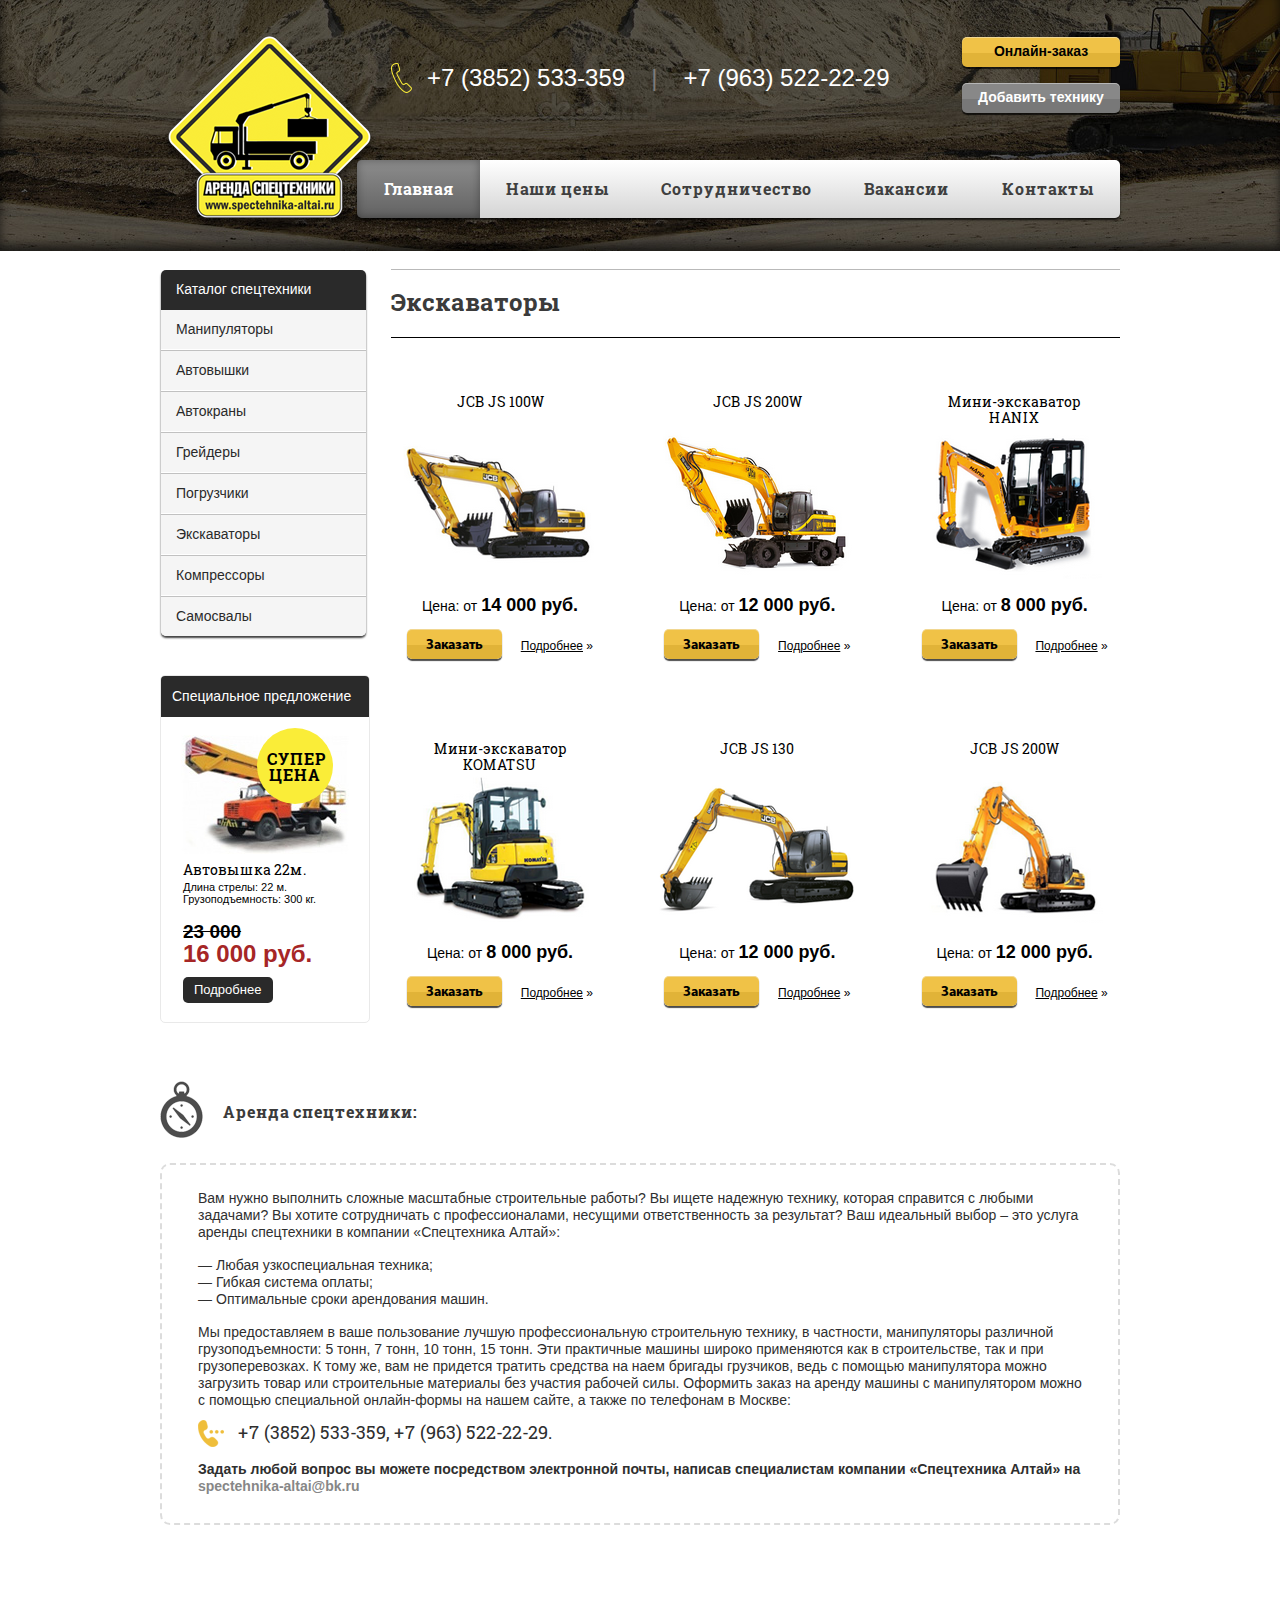
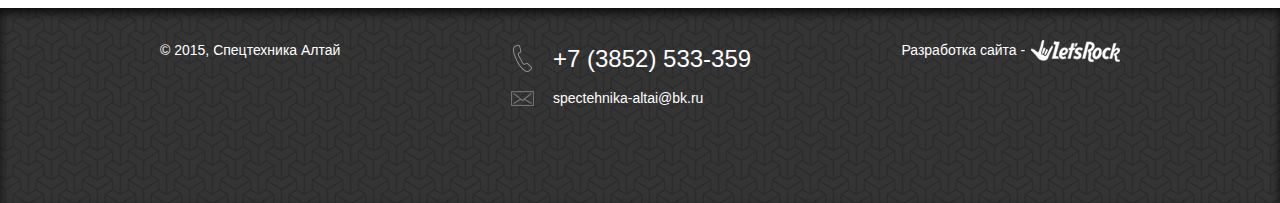
==== commit 4f23a80a: "update" ====
--- a/index.html
+++ b/index.html
@@ -47,15 +47,17 @@
 				</div>
 				<div class="special">
 					<h3>Специальное предложение</h3>
-					<div>
-						<h6><span>Супер цена</span></h6>
-						<img src="./pic/special.jpg" width="169" height="119" alt="">
-					</div>
-					<h5>Автовышка 22м.</h5>
-					<p>Длина стрелы: 22 м.</p>
-					<p>Грузоподъемность: 300 кг.</p>
-					<h4><span>23 000</span> <strong>16 000 руб.</strong></h4>
-					<button>Подробнее</button>
+					<a href="#">
+						<div>
+							<h6><span>Супер цена</span></h6>
+							<img src="./pic/special.jpg" width="169" height="119" alt="">
+						</div>
+						<h5>Автовышка 22м.</h5>
+						<p>Длина стрелы: 22 м.</p>
+						<p>Грузоподъемность: 300 кг.</p>
+						<h4><span>23 000</span> <strong>16 000 руб.</strong></h4>
+						<button>Подробнее</button>
+					</a>
 				</div>
 			</div>
 			<div class="core">
@@ -127,7 +129,7 @@
 					<li>Гибкая система оплаты;</li>
 					<li>Оптимальные сроки арендования машин.</li>
 				</ul>
-				</p>Мы предоставляем в ваше пользование лучшую профессиональную строительную технику, в частности, манипуляторы различной грузоподъемности: 5 тонн, 7 тонн, 10 тонн, 15 тонн. Эти практичные машины широко применяются как в строительстве, так и при грузоперевозках. К тому же, вам не придется тратить средства на наем бригады грузчиков, ведь с помощью манипулятора можно загрузить товар или строительные материалы без участия рабочей силы. Оформить заказ на аренду машины с манипулятором можно с помощью специальной онлайн-формы на нашем сайте, а также по телефонам в Москве:</p>
+				<p>Мы предоставляем в ваше пользование лучшую профессиональную строительную технику, в частности, манипуляторы различной грузоподъемности: 5 тонн, 7 тонн, 10 тонн, 15 тонн. Эти практичные машины широко применяются как в строительстве, так и при грузоперевозках. К тому же, вам не придется тратить средства на наем бригады грузчиков, ведь с помощью манипулятора можно загрузить товар или строительные материалы без участия рабочей силы. Оформить заказ на аренду машины с манипулятором можно с помощью специальной онлайн-формы на нашем сайте, а также по телефонам в Москве:</p>
 				<h5>+7 (3852) 533-359, +7 (963) 522-22-29.</h5>
 				<h6>Задать любой вопрос вы можете посредством электронной почты, написав специалистам компании «Спецтехника Алтай» на <a href="#">spectehnika-altai@bk.ru</a></h6>
 			</div>
--- a/css/style.css
+++ b/css/style.css
@@ -256,14 +256,34 @@
 .header .menu {
 	overflow:hidden;
 	position:absolute;
-	left:50%;
+	clear:both;
+	overflow:hidden;
+	right:50%;
 	top:160px;
-	width:729px;
 	text-align:center;
-	margin:0 0 0 -249px;
+	margin:0 -480px 0 0;
 	-webkit-box-shadow:0 2px 2px rgba(0,0,0,0.75);
 	-moz-box-shadow:0 2px 2px rgba(0,0,0,0.75);
 	box-shadow:0 2px 2px rgba(0,0,0,0.75);
+	-webkit-border-radius:5px;
+	-moz-border-radius:5px;
+	border-radius:5px;
+}
+.header .menu li {
+	float:left;
+}
+.header .menu li:first-child {
+	margin-left:0;
+}
+.header .menu li a {
+	display:block;
+	color:#3f3f3f;
+	font-size:16px;
+	line-height:20px;
+	font-weight:bold;
+	font-family:'Roboto Slab', serif;
+	text-decoration:none;
+	padding:19px 26px 19px;
 	background:#ffffff;
 	background:-moz-linear-gradient(top,  #ffffff 0%, #d4d4d4 100%);
 	background:-webkit-gradient(linear, left top, left bottom, color-stop(0%,#ffffff), color-stop(100%,#d4d4d4));
@@ -272,27 +292,12 @@
 	background:-ms-linear-gradient(top,  #ffffff 0%,#d4d4d4 100%);
 	background:linear-gradient(to bottom,  #ffffff 0%,#d4d4d4 100%);
 	filter:progid:DXImageTransform.Microsoft.gradient( startColorstr='#ffffff', endColorstr='#d4d4d4',GradientType=0 );
-	-webkit-border-radius:5px;
-	-moz-border-radius:5px;
-	border-radius:5px;
-}
-.header .menu li {
-	display:inline-block;
-	vertical-align:top;
-	margin:0 0 0 -3px;
-}
-.header .menu li:first-child {
-	margin-left:0;
-}
-.header .menu li a {
-	display:block;
-	color:#3f3f3f;
-	font-size:16px;
-	line-height:20px;
-	font-weight:bold;
-	font-family:'Roboto Slab', serif;
-	text-decoration:none;
-	padding:19px 21px 19px 20px;
+}
+.header .menu li:first-child a {
+	padding-left:27px;
+}
+.header .menu li:last-child a {
+	padding-left:27px;
 }
 .header .menu li a:hover span {
 	text-decoration:underline;
@@ -388,6 +393,12 @@
 	-moz-border-radius:5px;
 	border-radius:5px;
 }
+.side .special > a {
+	display:block;
+	text-decoration:none;
+	padding:12px 0 19px;
+	margin:-12px 0 -19px;
+}
 .side .special h3 {
 	color:#ffffff;
 	font-size:14px;
@@ -397,12 +408,12 @@
 	margin:0 0 12px;
 	background:#2a2a2a;
 }
-.side .special > div {
+.side .special div {
 	position:relative;
 	height:130px;
 	margin:0 15px 3px;
 }
-.side .special > div img {
+.side .special div img {
 	position:absolute;
 	top:0;
 	right:0;
@@ -412,7 +423,7 @@
 	max-height:130px;
 	margin:auto;
 }
-.side .special > div h6 {
+.side .special div h6 {
 	position:absolute;
 	right:21px;
 	top:-1px;
@@ -431,7 +442,7 @@
 	-moz-border-radius:50%;
 	border-radius:50%;
 }
-.side .special > div h6 span {
+.side .special div h6 span {
 	position:absolute;
 	left:10px;
 	top:50%;
@@ -485,7 +496,7 @@
 	-moz-transition:all 0.05s ease-in-out;
 	-o-transition:all 0.05s ease-in-out;
 }
-.side .special button:hover {
+.side .special a:hover button {
 	color:#2a2a2a;
 	background:#e1b338;
 }
@@ -621,7 +632,7 @@
 	font-weight:normal;
 	text-align:center;
 	padding:0;
-	margin:0 5px 14px;
+	margin:0 0 14px;
 }
 .grid li h4 strong {
 	font-size:18px;
@@ -764,19 +775,49 @@
 	text-decoration:underline;
 }
 .catalog {
-	width:718px;
-	margin:58px 0 -14px 10px;
+	width:756px;
+	margin:24px 0 -32px -10px;
+}
+.catalog ul {
+	margin:0;
 }
 .catalog li {
 	position:relative;
 	display:inline-block;
-	width:187px;
+	width:186px;
 	vertical-align:top;
-	margin:0 66px 85px 0;
+	background:#ffffff;
+	padding:29px 29px 25px;
+	margin:-3px 6px 32px 0;
+	border:1px solid transparent;
+	-webkit-border-radius:5px;
+	-moz-border-radius:5px;
+	border-radius:5px;
+	transition:all 0.05s ease-in-out;
+	-webkit-transition:all 0.05s ease-in-out;
+	-moz-transition:all 0.05s ease-in-out;
+	-o-transition:all 0.05s ease-in-out;
 }
 .catalog li:nth-child(3n) {
 	margin-right:-3px;
 }
+.catalog li:hover {
+	border:1px solid #4b4b4b;
+}
+.catalog li:after {
+	display:none;
+	content:'';
+	position:absolute;
+	left:50%;
+	bottom:-14px;
+	width:237px;
+	height:14px;
+	margin-left:-118px;
+	background:url('../img/grid_li_shadow.png') no-repeat left top;
+}
+.catalog li:hover:after {
+	display:block;
+}
 .catalog li h3 {
 	position:relative;
 	color:#3b3b3b;
@@ -787,11 +828,17 @@
 	text-align:center;
 	padding:0;
 	margin:0 0 12px;
+}
+.catalog li h3 a {
+	text-decoration:none;
+}
+.catalog li:hover h3 a {
+	text-decoration:underline;
 }
 .catalog li > div {
 	overflow:hidden;
 	position:relative;
-	width:187px;
+	width:186px;
 	height:143px;
 	margin:0 0 16px;
 	-webkit-border-radius:8px;
@@ -806,12 +853,13 @@
 	min-height:143px;
 }
 .catalog li h4 {
+	width:206px;
 	font-size:14px;
 	line-height:18px;
 	font-weight:normal;
 	text-align:center;
 	padding:0;
-	margin:0 0 14px;
+	margin:0 0 14px -10px;
 }
 .catalog li h4 span {
 	font-size:18px;
@@ -853,8 +901,8 @@
 }
 .catalog li h6 {
 	position:absolute;
-	right:0;
-	bottom:5px;
+	right:29px;
+	bottom:30px;
 	color:#3b3b3b;
 	font-size:12px;
 	line-height:15px;
